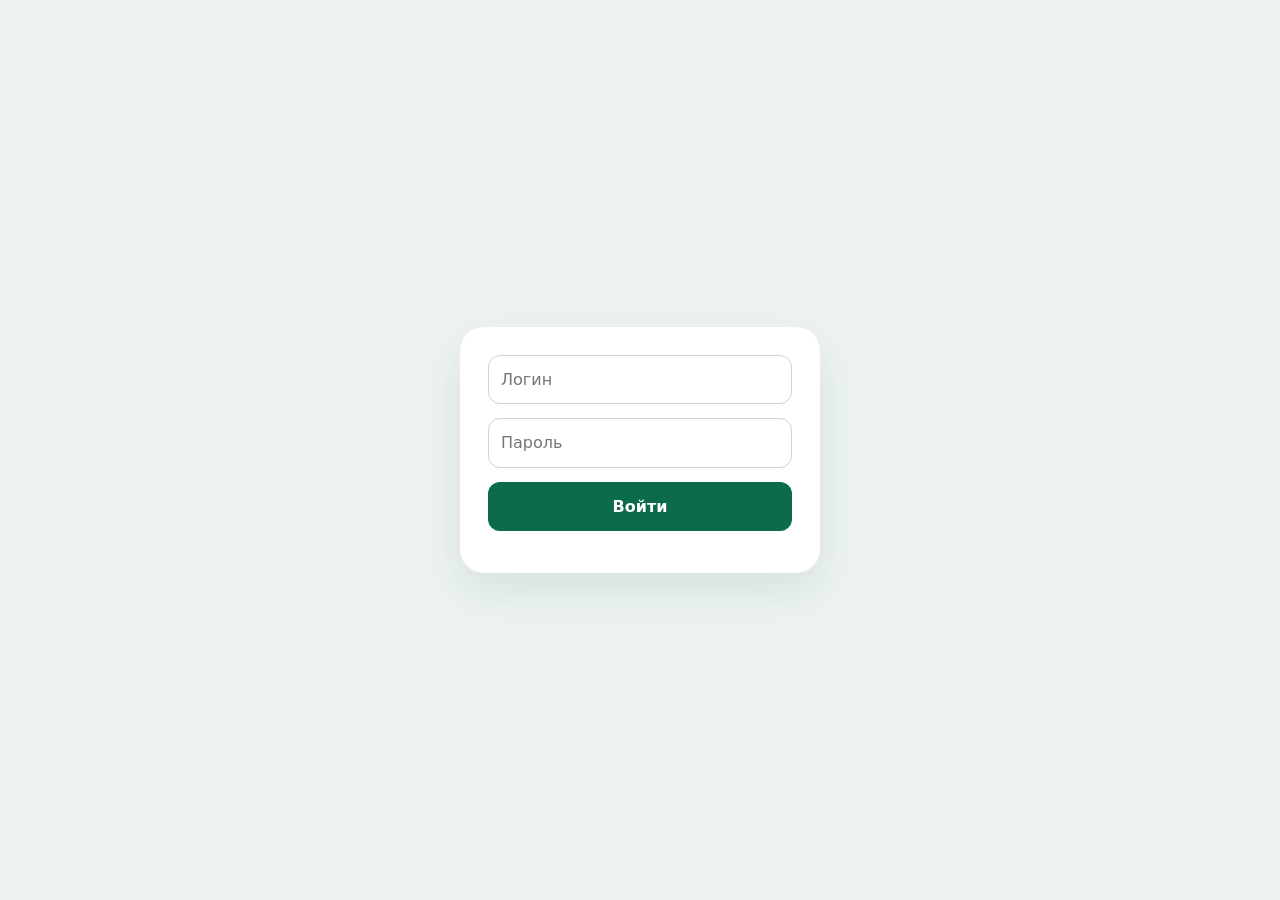
==== index.html @ 4c96247c "Build Service Ecology MVP 0.3.0" ====
<!doctype html>
<html lang="ru">
<head>
  <meta charset="utf-8">
  <meta name="viewport" content="width=device-width,initial-scale=1,viewport-fit=cover">
  <meta name="theme-color" content="#0d6b4d">
  <title>Сервис Экология</title>
  
  <style>:root{font-family:Inter,system-ui,-apple-system,BlinkMacSystemFont,"Segoe UI",sans-serif;color:#18352c;background:#edf4f0;line-height:1.45}*{box-sizing:border-box}body{margin:0;min-height:100vh}button,input,select,textarea{font:inherit}button{cursor:pointer}.login{min-height:100vh;display:grid;place-items:center;padding:24px}.login form{display:grid;gap:14px;width:min(100%,360px);padding:28px;background:#fff;border-radius:24px;box-shadow:0 18px 45px #163b2d1a}.login input,.field input,.field select,.field textarea{width:100%;border:1px solid #c6d8d0;border-radius:12px;padding:12px;background:#fff}.primary{border:0;border-radius:12px;padding:13px 18px;background:#0d6b4d;color:#fff;font-weight:700}.secondary{border:1px solid #0d6b4d;border-radius:12px;padding:10px 14px;background:#fff;color:#0d6b4d}.shell{max-width:1050px;margin:auto;padding:16px}.topbar{display:flex;align-items:center;justify-content:space-between;gap:12px;background:#0d6b4d;color:#fff;padding:14px 18px;border-radius:18px}.topbar h1{font-size:18px;margin:0}.topbar button{background:#ffffff20;color:#fff;border:0;border-radius:10px;padding:8px 12px}.tabs{display:flex;gap:8px;overflow:auto;padding:14px 0}.tabs button{white-space:nowrap;border:0;border-radius:999px;padding:9px 14px;background:#dbe9e2;color:#194b3c}.tabs button.active{background:#0d6b4d;color:#fff}.card{background:#fff;border-radius:18px;padding:18px;margin-bottom:14px;box-shadow:0 7px 25px #163b2d0d}.card h2,.card h3{margin-top:0}.grid{display:grid;grid-template-columns:repeat(2,minmax(0,1fr));gap:13px}.field{display:grid;gap:5px}.field label{font-size:13px;font-weight:700}.full{grid-column:1/-1}.actions{display:flex;gap:10px;flex-wrap:wrap;margin-top:16px}.photo-grid{display:grid;grid-template-columns:repeat(3,minmax(0,1fr));gap:10px}.photo{border:1px dashed #92ad9f;border-radius:13px;padding:10px;min-width:0}.photo label{font-size:12px;font-weight:700;display:block;margin-bottom:6px}.photo input{max-width:100%;font-size:12px}.list{display:grid;gap:10px}.item{border:1px solid #dce8e2;border-radius:14px;padding:13px}.item-head{display:flex;justify-content:space-between;gap:8px}.badge{display:inline-block;border-radius:999px;padding:3px 8px;background:#e7f1ec;font-size:12px}.badge.ok{background:#d4f1df;color:#176536}.error{color:#a22828;white-space:pre-line}.preview{white-space:pre-wrap;background:#f3f7f5;border-radius:12px;padding:14px;margin-top:10px}.toast{position:fixed;left:50%;bottom:24px;transform:translate(-50%,20px);opacity:0;background:#163b2d;color:#fff;padding:10px 16px;border-radius:999px;transition:.2s;pointer-events:none}.toast.show{opacity:1;transform:translate(-50%,0)}@media(max-width:680px){.shell{padding:10px}.grid{grid-template-columns:1fr}.photo-grid{grid-template-columns:repeat(2,minmax(0,1fr))}.card{padding:14px}}
</style>
</head>
<body>
  <main id="app" aria-live="polite"></main>
  <div id="toast" class="toast" role="status"></div>
  <script>window.ECO_CONFIG = Object.freeze({ apiUrl: "" });
</script>
  <script>(function (root) {
  "use strict";
  const PHOTO_FIELDS = Object.freeze([
    ["scaleLoaded", "Весы с грузом"], ["scaleEmpty", "Весы без груза"],
    ["vehicleLoaded", "ТС с грузом"], ["vehicleEmpty", "ТС без груза"],
    ["ttn", "ТТН"], ["vehicleFront", "ТС спереди"]
  ]);
  const MASS_FIELDS = Object.freeze([
    "upnsh08Night", "upnsh08Day", "upnsh11Night", "upnsh11Day", "upnsh13Night", "upnsh13Day",
    "customerWaste", "ownCollection", "contractorWaste", "accumulatedWaste", "nzgImport", "btmImport",
    "nveRocking", "pressed", "stored", "dieselReceived", "dieselBalance"
  ]);
  function number(value) {
    const parsed = Number(String(value == null ? "" : value).replace(",", "."));
    return Number.isFinite(parsed) ? parsed : 0;
  }
  function validate(report) {
    const errors = [];
    if (!report.date) errors.push("Укажите дату");
    if (!String(report.landfill || "").trim()) errors.push("Укажите полигон");
    MASS_FIELDS.forEach((field) => { if (number(report[field]) < 0) errors.push("Масса не может быть отрицательной"); });
    if (number(report.ownCollection) > number(report.customerWaste)) errors.push("Наш сбор не может превышать массу от заказчика");
    const photos = report.photos || {};
    PHOTO_FIELDS.forEach(([key, label]) => { if (!photos[key]) errors.push("Добавьте фото: " + label); });
    if (Object.keys(photos).filter((key) => photos[key]).length !== PHOTO_FIELDS.length) errors.push("Нужно ровно шесть фотографий");
    return [...new Set(errors)];
  }
  function format(report) {
    const totalWaste = number(report.customerWaste) + number(report.contractorWaste);
    return [
      "Суточный отчёт за " + (report.date || "—"), "Полигон: " + (report.landfill || "—"),
      "УПНШ 08: ночь " + number(report.upnsh08Night) + " т; день " + number(report.upnsh08Day) + " т",
      "УПНШ 11: ночь " + number(report.upnsh11Night) + " т; день " + number(report.upnsh11Day) + " т",
      "УПНШ 13: ночь " + number(report.upnsh13Night) + " т; день " + number(report.upnsh13Day) + " т",
      "ТБО: заказчик " + number(report.customerWaste) + " т (наш сбор " + number(report.ownCollection) + " т), подрядчики " + number(report.contractorWaste) + " т, итого " + totalWaste + " т",
      "Состояние установки: " + (report.plantState || "—"), "Ремонт: " + (report.repair || "—"), "Комментарий: " + (report.comment || "—")
    ].join("\n");
  }
  const api = { PHOTO_FIELDS, MASS_FIELDS, number, validate, format };
  root.EcoReportModel = api;
  if (typeof module !== "undefined") module.exports = api;
})(typeof window !== "undefined" ? window : globalThis);
</script>
  <script>(function (root) {
  "use strict";
  const M = root.EcoReportModel;
  const esc = (value) => String(value == null ? "" : value).replace(/[&<>"']/g, (char) => ({"&":"&amp;","<":"&lt;",">":"&gt;",'"':"&quot;","'":"&#39;"})[char]);
  function input(name, label, type, value) {
    return `<div class="field"><label for="${name}">${label}</label><input id="${name}" name="${name}" type="${type || "text"}" value="${esc(value)}" ${type === "number" ? 'min="0" step="0.001" inputmode="decimal"' : ""}></div>`;
  }
  function dailyForm(draft) {
    const d = draft || {};
    const mass = [
      ["upnsh08Night","УПНШ 08 — ночь, т"],["upnsh08Day","УПНШ 08 — день, т"],["upnsh11Night","УПНШ 11 — ночь, т"],["upnsh11Day","УПНШ 11 — день, т"],
      ["upnsh13Night","УПНШ 13 — ночь, т"],["upnsh13Day","УПНШ 13 — день, т"],["customerWaste","ТБО от заказчика, т"],["ownCollection","Наш сбор (часть заказчика), т"],
      ["contractorWaste","ТБО подрядчиков, т"],["accumulatedWaste","Накопление ТБО, т"],["nzgImport","Завоз НЗГ/НШ, т"],["btmImport","Завоз БТМ, т"],
      ["nveRocking","Раскачка НВЭ, т"],["pressed","Прессование, т"],["stored","Складирование, т"],["dieselReceived","Поступление ДТ, т"],["dieselBalance","Остаток ДТ, т"]
    ];
    return `<section class="card"><h2>Суточный отчёт мастера</h2><form id="daily-form" class="grid">
      ${input("date","Дата","date",d.date || new Date().toISOString().slice(0,10))}${input("landfill","Полигон","text",d.landfill)}${mass.map(([n,l]) => input(n,l,"number",d[n])).join("")}
      ${input("shiftPeople","Численность вахты","number",d.shiftPeople)}${input("transport","Транспорт и спецтехника","text",d.transport)}
      ${input("plantState","Состояние установки","text",d.plantState)}${input("mapState","Состояние карты","text",d.mapState)}${input("geyser1","Гейзер-1","text",d.geyser1)}${input("geyser2","Гейзер-2","text",d.geyser2)}
      <div class="field full"><label for="repair">Ремонт</label><textarea id="repair" name="repair">${esc(d.repair)}</textarea></div><div class="field full"><label for="comment">Комментарий</label><textarea id="comment" name="comment">${esc(d.comment)}</textarea></div>
      <div class="full"><h3>Шесть обязательных фото</h3><div class="photo-grid">${M.PHOTO_FIELDS.map(([key,label]) => `<div class="photo"><label for="photo-${key}">${label}</label><input id="photo-${key}" name="photo-${key}" type="file" accept="image/*" capture="environment" required></div>`).join("")}</div></div>
      <div id="daily-error" class="error full"></div><div id="daily-preview" class="preview full">${d.date ? esc(M.format(d)) : "Предпросмотр появится после заполнения"}</div>
      <div class="actions full"><button class="secondary" type="button" id="save-draft">Сохранить черновик</button><button class="primary" type="submit">Отправить отчёт</button></div></form></section>`;
  }
  function collect(form, existingPhotos) {
    const data = Object.fromEntries(new FormData(form).entries());
    const photos = Object.assign({}, existingPhotos || {});
    M.PHOTO_FIELDS.forEach(([key]) => { const file = form.elements["photo-" + key].files[0]; if (file) photos[key] = { name:file.name, size:file.size, type:file.type }; delete data["photo-" + key]; });
    data.photos = photos; return data;
  }
  root.EcoReports = { dailyForm, collect, esc };
})(window);
</script>
  <script>(function () {
  "use strict";
  const app = document.getElementById("app");
  const DB_NAME = "eco-mvp-v030";
  const USERS = { master:{password:"MasterDemo123!",role:"master",name:"Мастер"}, itr:{password:"ItrDemo123!",role:"itr",name:"ИТР"} };
  const memory = {};
  function storage(kind) { try { const value=window[kind]; value.getItem("eco-access-test"); return value; } catch (_) { return null; } }
  const localStore=storage("localStorage"), sessionStore=storage("sessionStorage");
  const getValue=(store,name)=>store?store.getItem(name):(name in memory?memory[name]:null);
  const setValue=(store,name,value)=>{if(store)store.setItem(name,value);else memory[name]=String(value);};
  const removeValue=(store,name)=>{if(store)store.removeItem(name);else delete memory[name];};
  let session = JSON.parse(getValue(sessionStore,"eco-session") || "null");
  let active = "";
  const uid = () => (crypto.randomUUID ? crypto.randomUUID() : Date.now()+"-"+Math.random()).toString();
  const key = (name) => DB_NAME + ":" + name;
  const read = (name) => { try { return JSON.parse(getValue(localStore,key(name)) || "[]"); } catch (_) { return []; } };
  const write = (name,value) => setValue(localStore,key(name),JSON.stringify(value));
  const draftKey = () => key("daily-draft:" + session.login);
  function toast(message){const node=document.getElementById("toast");node.textContent=message;node.classList.add("show");setTimeout(()=>node.classList.remove("show"),1800);}
  function photoPayload(file) {
    if (!window.ECO_CONFIG.apiUrl) return Promise.resolve({name:file.name,size:file.size,type:file.type});
    return new Promise((resolve,reject)=>{const reader=new FileReader();reader.onerror=()=>reject(new Error("Не удалось прочитать фото"));reader.onload=()=>{const image=new Image();image.onerror=()=>reject(new Error("Не удалось обработать фото"));image.onload=()=>{const limit=1600,scale=Math.min(1,limit/Math.max(image.width,image.height)),canvas=document.createElement("canvas");canvas.width=Math.round(image.width*scale);canvas.height=Math.round(image.height*scale);canvas.getContext("2d").drawImage(image,0,0,canvas.width,canvas.height);const data=canvas.toDataURL("image/jpeg",.78);resolve({name:file.name,size:data.length,type:"image/jpeg",data});};image.src=reader.result;};reader.readAsDataURL(file);});
  }

  async function api(action,payload={}) {
    if (!window.ECO_CONFIG.apiUrl) return demoApi(action,payload);
    const response=await fetch(window.ECO_CONFIG.apiUrl,{method:"POST",body:JSON.stringify({action,sessionToken:session&&session.token,payload})});
    const result=await response.json(); if(!result.ok) throw new Error(result.error||"Ошибка сервера"); return result.data;
  }
  function demoApi(action,payload) {
    if(action==="login"){const user=USERS[payload.login];if(!user||user.password!==payload.password)throw new Error("Неверный логин или пароль");return{token:uid(),login:payload.login,role:user.role,name:user.name};}
    if(!session)throw new Error("Требуется вход");
    if(action==="listEntries")return read("entries").filter((x)=>session.role==="itr"||x.author===session.login);
    if(action==="saveEntry"){const all=read("entries"),found=all.find((x)=>x.requestId===payload.requestId);if(found)return found;payload.id=uid();payload.author=session.login;payload.createdAt=new Date().toISOString();payload.confirmed=false;all.unshift(payload);write("entries",all);return payload;}
    if(action==="confirmEntry"){if(session.role!=="itr")throw new Error("Недостаточно прав");const all=read("entries"),item=all.find((x)=>x.id===payload.id);if(!item)throw new Error("Запись не найдена");item.confirmed=true;item.confirmedAt=new Date().toISOString();write("entries",all);return item;}
    if(action==="saveDaily"){if(session.role!=="master")throw new Error("Недостаточно прав");const errors=EcoReportModel.validate(payload);if(errors.length)throw new Error(errors.join("\n"));const all=read("daily"),found=all.find((x)=>x.requestId===payload.requestId);if(found)return found;payload.id=uid();payload.author=session.login;payload.createdAt=new Date().toISOString();all.unshift(payload);write("daily",all);return payload;}
    if(action==="listDaily")return read("daily").filter((x)=>session.role==="itr"||x.author===session.login);
    throw new Error("Неизвестное действие");
  }
  function loginView(){app.innerHTML='<section class="login"><form id="login-form"><input name="login" aria-label="Логин" autocomplete="username" placeholder="Логин" required><input name="password" aria-label="Пароль" type="password" autocomplete="current-password" placeholder="Пароль" required><button class="primary" id="login-button" type="button">Войти</button><div id="login-error" class="error"></div></form></section>';const form=document.getElementById("login-form"),login=async()=>{const loginValue=form.elements.login.value.trim().toLowerCase(),password=form.elements.password.value.trim();if(!loginValue||!password){document.getElementById("login-error").textContent="Введите логин и пароль";return;}try{session=await api("login",{login:loginValue,password});setValue(sessionStore,"eco-session",JSON.stringify(session));renderShell();}catch(error){document.getElementById("login-error").textContent=error.message;}};document.getElementById("login-button").onclick=login;form.addEventListener("keydown",(event)=>{if(event.key==="Enter"){event.preventDefault();login();}});}
  const tabs=()=>session.role==="master"?[["nso","Приёмка НСО"],["tbo","Приёмка ТБО"],["journal","Мой журнал"],["daily","Суточный отчёт"]]:[["journal","Общий журнал"],["summary","Отчёт 14 дней"],["daily-list","Отчёты мастеров"]];
  function renderShell(){active=active||tabs()[0][0];app.innerHTML=`<div class="shell"><header class="topbar"><h1>Сервис Экология · ${session.name}</h1><button id="logout">Выйти</button></header><nav class="tabs">${tabs().map(([id,label])=>`<button data-tab="${id}" class="${active===id?"active":""}">${label}</button>`).join("")}</nav><div id="content"></div></div>`;document.getElementById("logout").onclick=()=>{session=null;active="";removeValue(sessionStore,"eco-session");loginView();};document.querySelectorAll("[data-tab]").forEach((button)=>button.onclick=()=>{active=button.dataset.tab;renderShell();});renderContent();}
  function receptionForm(type){const nso=type==="NSO";return `<section class="card"><h2>Приёмка ${type}</h2><form id="entry-form" class="grid"><input type="hidden" name="type" value="${type}"><input type="hidden" name="requestId" value="${uid()}"><div class="field"><label>${nso?"Номер машины":"Номер мусоровоза"}</label><input name="vehicle" required></div><div class="field"><label>Масса, т</label><input name="mass" type="number" min="0.001" step="0.001" inputmode="decimal" required></div>${nso?'<div class="field full"><label>ТТН</label><input name="ttn" required></div>':""}<div class="full"><h3>${nso?"Три обязательных фото":"Обязательное фото"}</h3><div class="photo-grid">${Array.from({length:nso?3:1},(_,i)=>`<div class="photo"><label>Фото ${i+1}</label><input name="photo${i+1}" type="file" accept="image/*" capture="environment" required></div>`).join("")}</div></div><div class="actions full"><button class="primary" type="submit">Сохранить</button></div><div id="entry-error" class="error full"></div></form></section>`;}
  function bindReception(){document.getElementById("entry-form").onsubmit=async(event)=>{event.preventDefault();const form=event.currentTarget,data=Object.fromEntries(new FormData(form));data.mass=EcoReportModel.number(data.mass);data.photos=[];try{for(const input of form.querySelectorAll('input[type="file"]')){const file=input.files[0];if(file)data.photos.push(await photoPayload(file));delete data[input.name];}await api("saveEntry",data);toast("Запись сохранена");form.reset();form.requestId.value=uid();}catch(error){document.getElementById("entry-error").textContent=error.message;}};}
  async function journalView(){const rows=await api("listEntries");document.getElementById("content").innerHTML=`<section class="card"><h2>${session.role==="itr"?"Общий журнал":"Мой журнал"}</h2><div class="list">${rows.length?rows.map((x)=>`<article class="item"><div class="item-head"><strong>${x.type} · ${EcoReports.esc(x.vehicle)}</strong><span class="badge ${x.confirmed?"ok":""}">${x.confirmed?"Подтверждено":"Ожидает"}</span></div><div>${x.mass} т · ${new Date(x.createdAt).toLocaleString("ru-RU")}</div>${session.role==="itr"&&!x.confirmed?`<div class="actions"><button class="secondary" data-confirm="${x.id}">Подтвердить</button></div>`:""}</article>`).join(""):"Записей пока нет"}</div></section>`;document.querySelectorAll("[data-confirm]").forEach((button)=>button.onclick=async()=>{await api("confirmEntry",{id:button.dataset.confirm});toast("Запись подтверждена");journalView();});}
  async function summaryView(){const since=Date.now()-14*86400000,rows=(await api("listEntries")).filter((x)=>new Date(x.createdAt).getTime()>=since),totals=rows.reduce((a,x)=>(a[x.type]=(a[x.type]||0)+Number(x.mass),a),{});document.getElementById("content").innerHTML=`<section class="card"><h2>Сводка за 14 дней</h2><p>НСО: <strong>${(totals.NSO||0).toFixed(3)} т</strong></p><p>ТБО: <strong>${(totals.TBO||0).toFixed(3)} т</strong></p><div class="actions"><button id="csv" class="secondary">Скачать CSV</button></div></section>`;document.getElementById("csv").onclick=()=>{const csv="Тип;ТС;Масса, т;Дата;Статус\n"+rows.map((x)=>[x.type,x.vehicle,x.mass,x.createdAt,x.confirmed?"Подтверждено":"Ожидает"].join(";")).join("\n");const a=document.createElement("a");a.href=URL.createObjectURL(new Blob(["\ufeff"+csv],{type:"text/csv"}));a.download="ecology-14-days.csv";a.click();URL.revokeObjectURL(a.href);};}
  function bindDaily(){const form=document.getElementById("daily-form"),preview=document.getElementById("daily-preview"),saved=JSON.parse(getValue(localStore,draftKey())||"{}"),saveDraft=()=>{const report=update();setValue(localStore,draftKey(),JSON.stringify(report));};let timer;const update=()=>{const report=EcoReports.collect(form,saved.photos);preview.textContent=EcoReportModel.format(report);return report;};form.addEventListener("input",()=>{update();clearTimeout(timer);timer=setTimeout(saveDraft,500);});document.getElementById("save-draft").onclick=()=>{saveDraft();toast("Черновик сохранён");};form.onsubmit=async(event)=>{event.preventDefault();const report=update();report.requestId=uid();try{for(const [field] of EcoReportModel.PHOTO_FIELDS){const file=form.elements["photo-"+field].files[0];if(file)report.photos[field]=await photoPayload(file);}const errors=EcoReportModel.validate(report);if(errors.length){document.getElementById("daily-error").textContent=errors.join("\n");return;}await api("saveDaily",report);removeValue(localStore,draftKey());toast("Отчёт отправлен");active="journal";renderShell();}catch(error){document.getElementById("daily-error").textContent=error.message;}};}
  async function dailyListView(){const reports=await api("listDaily");document.getElementById("content").innerHTML=`<section class="card"><h2>Суточные отчёты мастеров</h2><div class="list">${reports.length?reports.map((x)=>`<details class="item"><summary><strong>${x.date} · ${EcoReports.esc(x.landfill)}</strong> · ${EcoReports.esc(x.author)}</summary><div class="preview">${EcoReports.esc(EcoReportModel.format(x))}</div><div>${EcoReportModel.PHOTO_FIELDS.map(([k,l])=>`<span class="badge">${l}: ${EcoReports.esc(x.photos[k].name)}</span>`).join(" ")}</div></details>`).join(""):"Отчётов пока нет"}</div></section>`;}
  async function renderContent(){const content=document.getElementById("content");try{if(active==="nso"||active==="tbo"){content.innerHTML=receptionForm(active.toUpperCase());bindReception();}else if(active==="journal")await journalView();else if(active==="summary")await summaryView();else if(active==="daily"){const draft=JSON.parse(getValue(localStore,draftKey())||"{}");content.innerHTML=EcoReports.dailyForm(draft);bindDaily();}else if(active==="daily-list")await dailyListView();}catch(error){content.innerHTML=`<section class="card error">${EcoReports.esc(error.message)}</section>`;}}
  if("serviceWorker" in navigator&&location.protocol.startsWith("http"))navigator.serviceWorker.register("service-worker.js").catch(()=>{});
  session?renderShell():loginView();
})();
</script>
</body>
</html>
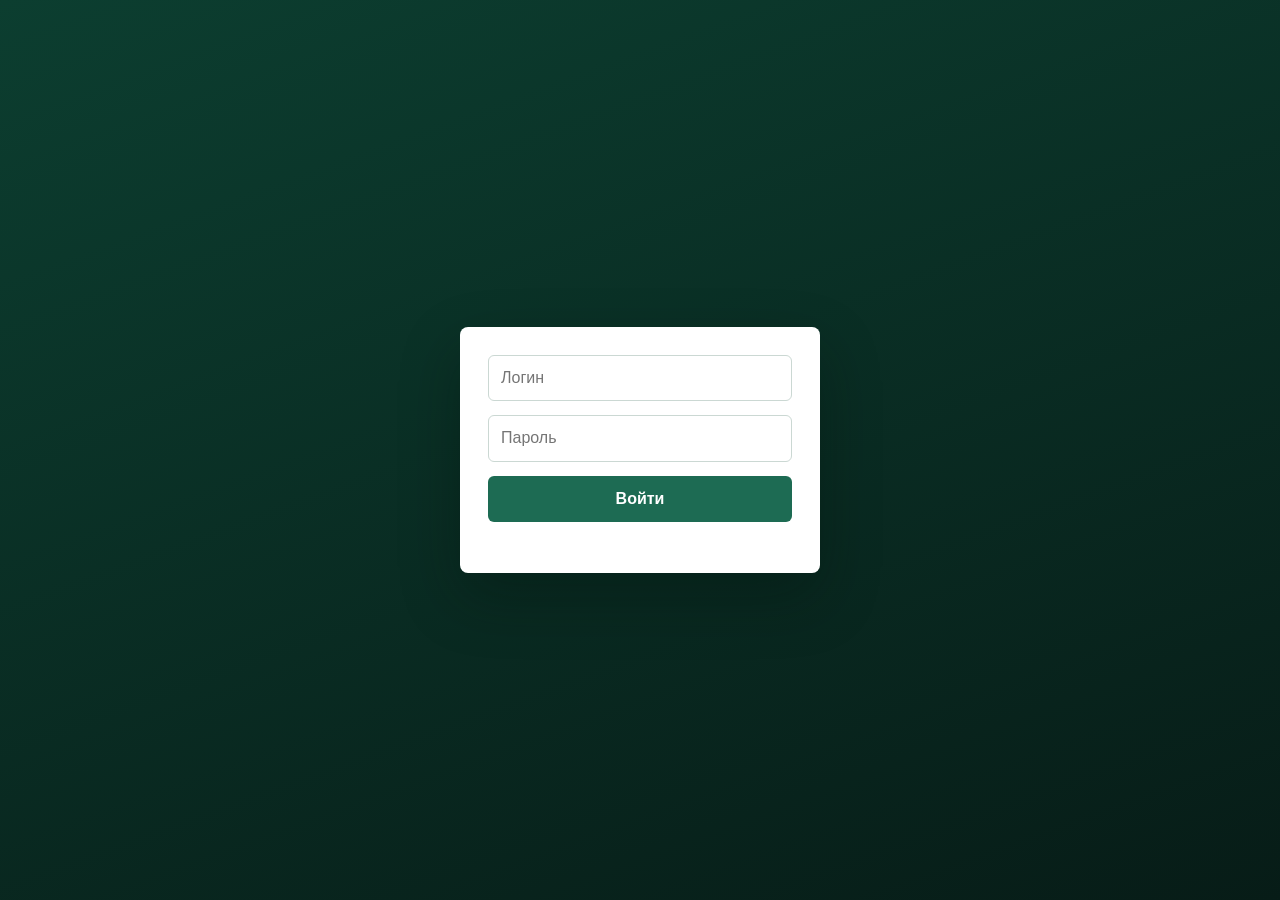
==== commit bb5fbd1a: "Refresh interface from design reference" ====
--- a/index.html
+++ b/index.html
@@ -6,7 +6,120 @@
   <meta name="theme-color" content="#0d6b4d">
   <title>Сервис Экология</title>
   
-  <style>:root{font-family:Inter,system-ui,-apple-system,BlinkMacSystemFont,"Segoe UI",sans-serif;color:#18352c;background:#edf4f0;line-height:1.45}*{box-sizing:border-box}body{margin:0;min-height:100vh}button,input,select,textarea{font:inherit}button{cursor:pointer}.login{min-height:100vh;display:grid;place-items:center;padding:24px}.login form{display:grid;gap:14px;width:min(100%,360px);padding:28px;background:#fff;border-radius:24px;box-shadow:0 18px 45px #163b2d1a}.login input,.field input,.field select,.field textarea{width:100%;border:1px solid #c6d8d0;border-radius:12px;padding:12px;background:#fff}.primary{border:0;border-radius:12px;padding:13px 18px;background:#0d6b4d;color:#fff;font-weight:700}.secondary{border:1px solid #0d6b4d;border-radius:12px;padding:10px 14px;background:#fff;color:#0d6b4d}.shell{max-width:1050px;margin:auto;padding:16px}.topbar{display:flex;align-items:center;justify-content:space-between;gap:12px;background:#0d6b4d;color:#fff;padding:14px 18px;border-radius:18px}.topbar h1{font-size:18px;margin:0}.topbar button{background:#ffffff20;color:#fff;border:0;border-radius:10px;padding:8px 12px}.tabs{display:flex;gap:8px;overflow:auto;padding:14px 0}.tabs button{white-space:nowrap;border:0;border-radius:999px;padding:9px 14px;background:#dbe9e2;color:#194b3c}.tabs button.active{background:#0d6b4d;color:#fff}.card{background:#fff;border-radius:18px;padding:18px;margin-bottom:14px;box-shadow:0 7px 25px #163b2d0d}.card h2,.card h3{margin-top:0}.grid{display:grid;grid-template-columns:repeat(2,minmax(0,1fr));gap:13px}.field{display:grid;gap:5px}.field label{font-size:13px;font-weight:700}.full{grid-column:1/-1}.actions{display:flex;gap:10px;flex-wrap:wrap;margin-top:16px}.photo-grid{display:grid;grid-template-columns:repeat(3,minmax(0,1fr));gap:10px}.photo{border:1px dashed #92ad9f;border-radius:13px;padding:10px;min-width:0}.photo label{font-size:12px;font-weight:700;display:block;margin-bottom:6px}.photo input{max-width:100%;font-size:12px}.list{display:grid;gap:10px}.item{border:1px solid #dce8e2;border-radius:14px;padding:13px}.item-head{display:flex;justify-content:space-between;gap:8px}.badge{display:inline-block;border-radius:999px;padding:3px 8px;background:#e7f1ec;font-size:12px}.badge.ok{background:#d4f1df;color:#176536}.error{color:#a22828;white-space:pre-line}.preview{white-space:pre-wrap;background:#f3f7f5;border-radius:12px;padding:14px;margin-top:10px}.toast{position:fixed;left:50%;bottom:24px;transform:translate(-50%,20px);opacity:0;background:#163b2d;color:#fff;padding:10px 16px;border-radius:999px;transition:.2s;pointer-events:none}.toast.show{opacity:1;transform:translate(-50%,0)}@media(max-width:680px){.shell{padding:10px}.grid{grid-template-columns:1fr}.photo-grid{grid-template-columns:repeat(2,minmax(0,1fr))}.card{padding:14px}}
+  <style>:root {
+  font-family: Inter, -apple-system, BlinkMacSystemFont, "Segoe UI", sans-serif;
+  color: #182c26;
+  background: #edf2f0;
+  line-height: 1.4;
+  --green-950: #0b3b2e;
+  --green-900: #104936;
+  --green-700: #1d6b53;
+  --green-500: #79d644;
+  --line: #d9e3df;
+  --muted: #6f807a;
+}
+* { box-sizing: border-box; }
+body { margin: 0; min-height: 100vh; background: #edf2f0; }
+button, input, select, textarea { font: inherit; }
+button { cursor: pointer; }
+
+.login { min-height: 100vh; display: grid; place-items: center; padding: 24px; background: linear-gradient(160deg,#0c3e30,#071c17); }
+.login form { display: grid; gap: 14px; width: min(100%,360px); padding: 28px; background: #fff; border-radius: 8px; box-shadow: 0 24px 60px #00120d55; }
+.login input, .field input, .field select, .field textarea, .filters input, .filters select {
+  width: 100%; border: 1px solid #cbd8d3; border-radius: 6px; padding: 11px 12px; background: #fff; color: #18352c; outline: none;
+}
+.login input:focus, .field input:focus, .field textarea:focus, .filters input:focus, .filters select:focus { border-color: #2d7a61; box-shadow: 0 0 0 3px #2d7a6118; }
+.primary { border: 0; border-radius: 6px; padding: 12px 18px; background: var(--green-700); color: #fff; font-weight: 700; }
+.primary:hover { background: #155b45; }
+.secondary { border: 1px solid #cfdad6; border-radius: 6px; padding: 8px 12px; background: #fff; color: #24483d; font-weight: 650; }
+
+.shell { width: min(100%, 920px); min-height: 100vh; margin: auto; background: #edf2f0; box-shadow: 0 0 0 1px #dfe7e3; }
+.topbar { min-height: 76px; display: flex; align-items: center; justify-content: space-between; gap: 16px; background: var(--green-950); color: #fff; padding: 14px 20px; }
+.brand { display: flex; align-items: center; gap: 12px; }
+.brand > span:last-child { display: grid; gap: 1px; }
+.brand strong { font-size: 16px; letter-spacing: -.01em; }
+.brand small { font-size: 10px; letter-spacing: .14em; text-transform: uppercase; opacity: .78; }
+.brand-mark { display: grid; place-items: center; width: 38px; height: 38px; border-radius: 10px; background: #a8eb5b; color: #144b34; font-size: 28px; font-weight: 800; line-height: 1; }
+.topbar > button { border: 1px solid #ffffff30; border-radius: 6px; padding: 7px 10px; background: #ffffff10; color: #fff; }
+.tabs { display: flex; overflow-x: auto; background: var(--green-950); border-top: 1px solid #ffffff12; scrollbar-width: none; }
+.tabs button { flex: 1 0 auto; min-width: 130px; border: 0; border-bottom: 3px solid transparent; padding: 12px 15px 10px; background: transparent; color: #c8dad3; font-size: 12px; }
+.tabs button.active { color: #fff; background: #ffffff09; border-bottom-color: #8ddb59; }
+.statusbar { display: flex; justify-content: space-between; align-items: center; padding: 9px 20px; background: #fff; border-bottom: 1px solid var(--line); color: #50635c; font-size: 11px; }
+.online { color: #446259; }
+.online i { display: inline-block; width: 7px; height: 7px; margin-right: 4px; border-radius: 50%; background: #36b56e; box-shadow: 0 0 0 3px #36b56e20; }
+
+.workspace { padding: 20px; }
+.page-heading { margin-bottom: 16px; }
+.page-heading.split { display: flex; justify-content: space-between; align-items: start; gap: 18px; }
+.eyebrow { display: block; margin-bottom: 5px; color: #27755c; font-size: 10px; font-weight: 800; letter-spacing: .13em; text-transform: uppercase; }
+.page-heading h1 { margin: 0; font-size: 25px; line-height: 1.15; letter-spacing: -.03em; color: #172b25; }
+.page-heading p { margin: 7px 0 0; color: var(--muted); font-size: 12px; }
+.stats { display: grid; grid-template-columns: repeat(3, minmax(0,1fr)); gap: 10px; margin: 0 0 14px; }
+.stat { min-width: 0; padding: 12px 14px; background: #fff; border: 1px solid #e0e8e4; border-radius: 7px; }
+.stat small { display: block; overflow: hidden; margin-bottom: 4px; color: #7c8c86; font-size: 9px; white-space: nowrap; text-overflow: ellipsis; }
+.stat strong { font-size: 17px; color: #1a3029; }
+.card { background: #fff; border: 1px solid #dfe7e3; border-radius: 7px; margin-bottom: 14px; box-shadow: 0 1px 3px #193c3008; }
+.card.padded { padding: 16px; }
+.form-card { padding: 0 16px 16px; }
+.card h2, .card h3 { margin-top: 0; }
+fieldset { margin: 0; padding: 16px 0 18px; border: 0; border-bottom: 1px solid #e3eae7; }
+fieldset:last-of-type { border-bottom: 0; }
+legend { width: 100%; padding: 0 0 13px; color: #253c34; font-size: 12px; font-weight: 800; }
+legend span { display: inline-grid; place-items: center; width: 19px; height: 19px; margin-right: 6px; border: 1px solid #b9c9c3; border-radius: 50%; color: #557067; font-size: 10px; }
+legend em { margin-left: 5px; color: #73857e; font-size: 10px; font-style: normal; font-weight: 600; }
+.grid { display: grid; grid-template-columns: repeat(2,minmax(0,1fr)); gap: 11px; }
+.field { display: grid; gap: 5px; }
+.field label { color: #374c45; font-size: 10px; font-weight: 750; }
+.field input, .field textarea { padding: 10px; font-size: 12px; }
+.full { grid-column: 1/-1; }
+.photo-grid { display: grid; grid-template-columns: repeat(3,minmax(0,1fr)); gap: 8px; }
+.photo { min-height: 100px; display: flex; flex-direction: column; align-items: center; justify-content: center; gap: 3px; padding: 10px 5px; border: 1px solid #cfdad6; border-radius: 7px; background: #f7faf8; text-align: center; transition: .15s; }
+.photo:hover, .photo.selected { border-color: #d2a92b; background: #fffdf5; }
+.photo input { position: absolute; width: 1px; height: 1px; opacity: 0; pointer-events: none; }
+.photo b { color: #1d5b47; font-size: 21px; line-height: 1; }
+.photo strong { font-size: 9px; color: #29433a; }
+.photo small { color: #87968f; font-size: 8px; }
+.form-note { margin: 12px 0; color: #71827b; font-size: 10px; }
+.submit-wide { width: 100%; }
+.actions { display: flex; gap: 9px; flex-wrap: wrap; margin-top: 13px; }
+.filters { display: grid; grid-template-columns: 1fr 1fr 1.5fr; gap: 8px; margin-bottom: 12px; }
+.filters input, .filters select { padding: 9px; font-size: 11px; }
+.list { display: grid; gap: 8px; padding: 12px; }
+.item { border: 1px solid #dce5e1; border-radius: 6px; padding: 12px; font-size: 11px; }
+.item-head { display: flex; justify-content: space-between; align-items: start; gap: 8px; margin-bottom: 6px; }
+.badge { display: inline-block; border-radius: 999px; padding: 3px 8px; background: #eef3f1; color: #667a72; font-size: 9px; }
+.badge.ok { background: #dcf4e5; color: #176536; }
+.empty { min-height: 150px; display: grid; place-content: center; gap: 5px; color: #364b44; text-align: center; }
+.empty small { color: #8a9993; font-size: 10px; }
+.error { margin-top: 9px; color: #a22828; white-space: pre-line; font-size: 11px; }
+.preview { margin-top: 10px; padding: 14px; border-radius: 6px; background: #f3f7f5; white-space: pre-wrap; font-size: 11px; }
+.toast { position: fixed; left: 50%; bottom: 24px; z-index: 20; transform: translate(-50%,20px); opacity: 0; padding: 10px 16px; border-radius: 999px; background: #163b2d; color: #fff; font-size: 12px; transition: .2s; pointer-events: none; }
+.toast.show { opacity: 1; transform: translate(-50%,0); }
+
+@media (max-width: 680px) {
+  .shell { width: 100%; }
+  .topbar { min-height: 62px; padding: 11px 14px; }
+  .brand-mark { width: 34px; height: 34px; font-size: 25px; }
+  .brand strong { font-size: 13px; }
+  .tabs button { min-width: 112px; padding-inline: 10px; font-size: 10px; }
+  .statusbar, .workspace { padding-left: 12px; padding-right: 12px; }
+  .workspace { padding-top: 15px; }
+  .page-heading h1 { font-size: 22px; }
+  .grid { grid-template-columns: 1fr 1fr; }
+  .filters { grid-template-columns: 1fr; }
+  .photo { min-height: 88px; }
+}
+
+@media (max-width: 390px) {
+  .grid { grid-template-columns: 1fr; }
+  .full { grid-column: auto; }
+  .stats { gap: 6px; }
+  .stat { padding: 9px; }
+  .stat small { font-size: 8px; }
+  .stat strong { font-size: 14px; }
+  .photo-grid { gap: 5px; }
+  .photo { padding: 7px 3px; }
+}
 </style>
 </head>
 <body>
@@ -72,14 +185,12 @@
       ["contractorWaste","ТБО подрядчиков, т"],["accumulatedWaste","Накопление ТБО, т"],["nzgImport","Завоз НЗГ/НШ, т"],["btmImport","Завоз БТМ, т"],
       ["nveRocking","Раскачка НВЭ, т"],["pressed","Прессование, т"],["stored","Складирование, т"],["dieselReceived","Поступление ДТ, т"],["dieselBalance","Остаток ДТ, т"]
     ];
-    return `<section class="card"><h2>Суточный отчёт мастера</h2><form id="daily-form" class="grid">
-      ${input("date","Дата","date",d.date || new Date().toISOString().slice(0,10))}${input("landfill","Полигон","text",d.landfill)}${mass.map(([n,l]) => input(n,l,"number",d[n])).join("")}
-      ${input("shiftPeople","Численность вахты","number",d.shiftPeople)}${input("transport","Транспорт и спецтехника","text",d.transport)}
-      ${input("plantState","Состояние установки","text",d.plantState)}${input("mapState","Состояние карты","text",d.mapState)}${input("geyser1","Гейзер-1","text",d.geyser1)}${input("geyser2","Гейзер-2","text",d.geyser2)}
-      <div class="field full"><label for="repair">Ремонт</label><textarea id="repair" name="repair">${esc(d.repair)}</textarea></div><div class="field full"><label for="comment">Комментарий</label><textarea id="comment" name="comment">${esc(d.comment)}</textarea></div>
-      <div class="full"><h3>Шесть обязательных фото</h3><div class="photo-grid">${M.PHOTO_FIELDS.map(([key,label]) => `<div class="photo"><label for="photo-${key}">${label}</label><input id="photo-${key}" name="photo-${key}" type="file" accept="image/*" capture="environment" required></div>`).join("")}</div></div>
-      <div id="daily-error" class="error full"></div><div id="daily-preview" class="preview full">${d.date ? esc(M.format(d)) : "Предпросмотр появится после заполнения"}</div>
-      <div class="actions full"><button class="secondary" type="button" id="save-draft">Сохранить черновик</button><button class="primary" type="submit">Отправить отчёт</button></div></form></section>`;
+    return `<main class="workspace"><div class="page-heading"><span class="eyebrow">Суточная сводка</span><h1>Отчёт мастера</h1><p>Заполните показатели смены и приложите шесть фотографий.</p></div><section class="card form-card"><form id="daily-form">
+      <fieldset><legend><span>1</span> Основные данные</legend><div class="grid">${input("date","Дата","date",d.date || new Date().toISOString().slice(0,10))}${input("landfill","Полигон","text",d.landfill)}${mass.map(([n,l]) => input(n,l,"number",d[n])).join("")}</div></fieldset>
+      <fieldset><legend><span>2</span> Состояние и ресурсы</legend><div class="grid">${input("shiftPeople","Численность вахты","number",d.shiftPeople)}${input("transport","Транспорт и спецтехника","text",d.transport)}${input("plantState","Состояние установки","text",d.plantState)}${input("mapState","Состояние карты","text",d.mapState)}${input("geyser1","Гейзер-1","text",d.geyser1)}${input("geyser2","Гейзер-2","text",d.geyser2)}<div class="field full"><label for="repair">Ремонт</label><textarea id="repair" name="repair">${esc(d.repair)}</textarea></div><div class="field full"><label for="comment">Комментарий</label><textarea id="comment" name="comment">${esc(d.comment)}</textarea></div></div></fieldset>
+      <fieldset><legend><span>3</span> Фотофиксация <em>6 обязательных фото</em></legend><div class="photo-grid">${M.PHOTO_FIELDS.map(([key,label]) => `<label class="photo" for="photo-${key}"><input id="photo-${key}" name="photo-${key}" type="file" accept="image/*" capture="environment" required><b>＋</b><strong>${label}</strong><small>Снять или выбрать</small></label>`).join("")}</div></fieldset>
+      <div id="daily-preview" class="preview">${d.date ? esc(M.format(d)) : "Предпросмотр появится после заполнения"}</div><div class="actions"><button class="secondary" type="button" id="save-draft">Сохранить черновик</button><button class="primary" type="submit">Отправить отчёт</button></div><div id="daily-error" class="error"></div>
+    </form></section></main>`;
   }
   function collect(form, existingPhotos) {
     const data = Object.fromEntries(new FormData(form).entries());
@@ -130,15 +241,17 @@
     throw new Error("Неизвестное действие");
   }
   function loginView(){app.innerHTML='<section class="login"><form id="login-form"><input name="login" aria-label="Логин" autocomplete="username" placeholder="Логин" required><input name="password" aria-label="Пароль" type="password" autocomplete="current-password" placeholder="Пароль" required><button class="primary" id="login-button" type="button">Войти</button><div id="login-error" class="error"></div></form></section>';const form=document.getElementById("login-form"),login=async()=>{const loginValue=form.elements.login.value.trim().toLowerCase(),password=form.elements.password.value.trim();if(!loginValue||!password){document.getElementById("login-error").textContent="Введите логин и пароль";return;}try{session=await api("login",{login:loginValue,password});setValue(sessionStore,"eco-session",JSON.stringify(session));renderShell();}catch(error){document.getElementById("login-error").textContent=error.message;}};document.getElementById("login-button").onclick=login;form.addEventListener("keydown",(event)=>{if(event.key==="Enter"){event.preventDefault();login();}});}
-  const tabs=()=>session.role==="master"?[["nso","Приёмка НСО"],["tbo","Приёмка ТБО"],["journal","Мой журнал"],["daily","Суточный отчёт"]]:[["journal","Общий журнал"],["summary","Отчёт 14 дней"],["daily-list","Отчёты мастеров"]];
-  function renderShell(){active=active||tabs()[0][0];app.innerHTML=`<div class="shell"><header class="topbar"><h1>Сервис Экология · ${session.name}</h1><button id="logout">Выйти</button></header><nav class="tabs">${tabs().map(([id,label])=>`<button data-tab="${id}" class="${active===id?"active":""}">${label}</button>`).join("")}</nav><div id="content"></div></div>`;document.getElementById("logout").onclick=()=>{session=null;active="";removeValue(sessionStore,"eco-session");loginView();};document.querySelectorAll("[data-tab]").forEach((button)=>button.onclick=()=>{active=button.dataset.tab;renderShell();});renderContent();}
-  function receptionForm(type){const nso=type==="NSO";return `<section class="card"><h2>Приёмка ${type}</h2><form id="entry-form" class="grid"><input type="hidden" name="type" value="${type}"><input type="hidden" name="requestId" value="${uid()}"><div class="field"><label>${nso?"Номер машины":"Номер мусоровоза"}</label><input name="vehicle" required></div><div class="field"><label>Масса, т</label><input name="mass" type="number" min="0.001" step="0.001" inputmode="decimal" required></div>${nso?'<div class="field full"><label>ТТН</label><input name="ttn" required></div>':""}<div class="full"><h3>${nso?"Три обязательных фото":"Обязательное фото"}</h3><div class="photo-grid">${Array.from({length:nso?3:1},(_,i)=>`<div class="photo"><label>Фото ${i+1}</label><input name="photo${i+1}" type="file" accept="image/*" capture="environment" required></div>`).join("")}</div></div><div class="actions full"><button class="primary" type="submit">Сохранить</button></div><div id="entry-error" class="error full"></div></form></section>`;}
-  function bindReception(){document.getElementById("entry-form").onsubmit=async(event)=>{event.preventDefault();const form=event.currentTarget,data=Object.fromEntries(new FormData(form));data.mass=EcoReportModel.number(data.mass);data.photos=[];try{for(const input of form.querySelectorAll('input[type="file"]')){const file=input.files[0];if(file)data.photos.push(await photoPayload(file));delete data[input.name];}await api("saveEntry",data);toast("Запись сохранена");form.reset();form.requestId.value=uid();}catch(error){document.getElementById("entry-error").textContent=error.message;}};}
-  async function journalView(){const rows=await api("listEntries");document.getElementById("content").innerHTML=`<section class="card"><h2>${session.role==="itr"?"Общий журнал":"Мой журнал"}</h2><div class="list">${rows.length?rows.map((x)=>`<article class="item"><div class="item-head"><strong>${x.type} · ${EcoReports.esc(x.vehicle)}</strong><span class="badge ${x.confirmed?"ok":""}">${x.confirmed?"Подтверждено":"Ожидает"}</span></div><div>${x.mass} т · ${new Date(x.createdAt).toLocaleString("ru-RU")}</div>${session.role==="itr"&&!x.confirmed?`<div class="actions"><button class="secondary" data-confirm="${x.id}">Подтвердить</button></div>`:""}</article>`).join(""):"Записей пока нет"}</div></section>`;document.querySelectorAll("[data-confirm]").forEach((button)=>button.onclick=async()=>{await api("confirmEntry",{id:button.dataset.confirm});toast("Запись подтверждена");journalView();});}
-  async function summaryView(){const since=Date.now()-14*86400000,rows=(await api("listEntries")).filter((x)=>new Date(x.createdAt).getTime()>=since),totals=rows.reduce((a,x)=>(a[x.type]=(a[x.type]||0)+Number(x.mass),a),{});document.getElementById("content").innerHTML=`<section class="card"><h2>Сводка за 14 дней</h2><p>НСО: <strong>${(totals.NSO||0).toFixed(3)} т</strong></p><p>ТБО: <strong>${(totals.TBO||0).toFixed(3)} т</strong></p><div class="actions"><button id="csv" class="secondary">Скачать CSV</button></div></section>`;document.getElementById("csv").onclick=()=>{const csv="Тип;ТС;Масса, т;Дата;Статус\n"+rows.map((x)=>[x.type,x.vehicle,x.mass,x.createdAt,x.confirmed?"Подтверждено":"Ожидает"].join(";")).join("\n");const a=document.createElement("a");a.href=URL.createObjectURL(new Blob(["\ufeff"+csv],{type:"text/csv"}));a.download="ecology-14-days.csv";a.click();URL.revokeObjectURL(a.href);};}
+  const tabs=()=>session.role==="master"?[["nso","Приёмка НСО"],["tbo","Приёмка ТБО"],["journal","Мои записи"],["daily","Суточный отчёт"]]:[["journal","Общий журнал"],["summary","Отчёт 14 дней"],["daily-list","Отчёты мастеров"]];
+  function renderShell(){active=active||tabs()[0][0];app.innerHTML=`<div class="shell"><header class="topbar"><div class="brand"><span class="brand-mark" aria-hidden="true">↻</span><span><strong>Сервис Экология</strong><small>Учёт приёмки</small></span></div><button id="logout">Выйти</button></header><nav class="tabs">${tabs().map(([id,label])=>`<button data-tab="${id}" class="${active===id?"active":""}">${label}</button>`).join("")}</nav><div class="statusbar"><span>Рабочее место ${session.role==="master"?"мастера":"ИТР"}</span><span class="online"><i></i> На связи</span></div><div id="content"></div></div>`;document.getElementById("logout").onclick=()=>{session=null;active="";removeValue(sessionStore,"eco-session");loginView();};document.querySelectorAll("[data-tab]").forEach((button)=>button.onclick=()=>{active=button.dataset.tab;renderShell();});renderContent();}
+  function statsMarkup(){return `<div class="stats"><div class="stat"><small>Принято сегодня</small><strong id="stat-today">0</strong></div><div class="stat"><small>Принято НСО сегодня</small><strong id="stat-nso">0 т</strong></div><div class="stat"><small>Принято ТБО сегодня</small><strong id="stat-tbo">0 т</strong></div></div>`;}
+  function receptionForm(type){const nso=type==="NSO",photoLabels=nso?["Машина и номер","Показания весов","ТТН"]:["Мусоровоз"];return `<main class="workspace"><div class="page-heading"><span class="eyebrow">Приёмка отходов</span><h1>Приёмка ${type}</h1><p>Зафиксируйте вес и приложите фотофиксацию.</p></div>${statsMarkup()}<section class="card form-card"><form id="entry-form"><input type="hidden" name="type" value="${type}"><input type="hidden" name="requestId" value="${uid()}"><fieldset><legend><span>1</span> Данные приёмки</legend><div class="grid"><div class="field"><label>${nso?"Номер машины":"Номер мусоровоза"}</label><input name="vehicle" placeholder="A123BC 163" required></div><div class="field"><label>Масса, т</label><input name="mass" placeholder="0,000" type="number" min="0.001" step="0.001" inputmode="decimal" required></div>${nso?'<div class="field full"><label>Номер ТТН</label><input name="ttn" placeholder="Номер накладной" required></div>':""}</div></fieldset><fieldset><legend><span>2</span> Фотофиксация <em>0 / ${nso?3:1}</em></legend><div class="photo-grid">${photoLabels.map((label,i)=>`<label class="photo"><input name="photo${i+1}" type="file" accept="image/*" capture="environment" required><b>＋</b><strong>${label}</strong><small>Снять или выбрать</small></label>`).join("")}</div></fieldset><p class="form-note">После отправки запись поступит на проверку ИТР.</p><button class="primary submit-wide" type="submit">Отправить на проверку</button><div id="entry-error" class="error"></div></form></section></main>`;}
+  async function updateStats(){const rows=await api("listEntries"),today=new Date().toISOString().slice(0,10),current=rows.filter((x)=>String(x.createdAt).slice(0,10)===today),sum=(type)=>current.filter((x)=>x.type===type).reduce((total,x)=>total+Number(x.mass),0);const values={"stat-today":current.length,"stat-nso":sum("NSO").toFixed(3)+" т","stat-tbo":sum("TBO").toFixed(3)+" т"};Object.entries(values).forEach(([id,value])=>{const node=document.getElementById(id);if(node)node.textContent=value;});}
+  function bindReception(){const form=document.getElementById("entry-form"),files=[...form.querySelectorAll('input[type="file"]')],counter=form.querySelector("fieldset:nth-of-type(2) legend em"),refreshPhotos=()=>{const count=files.filter((input)=>input.files.length).length;counter.textContent=count+" / "+files.length;files.forEach((input)=>input.closest(".photo").classList.toggle("selected",!!input.files.length));};files.forEach((input)=>input.onchange=refreshPhotos);form.onsubmit=async(event)=>{event.preventDefault();const data=Object.fromEntries(new FormData(form));data.mass=EcoReportModel.number(data.mass);data.photos=[];try{for(const input of files){const file=input.files[0];if(file)data.photos.push(await photoPayload(file));delete data[input.name];}await api("saveEntry",data);toast("Запись сохранена");form.reset();form.requestId.value=uid();refreshPhotos();updateStats();}catch(error){document.getElementById("entry-error").textContent=error.message;}};}
+  async function journalView(){const rows=await api("listEntries");document.getElementById("content").innerHTML=`<main class="workspace"><div class="page-heading split"><div><span class="eyebrow">Личный журнал</span><h1>${session.role==="itr"?"Общий журнал":"Мои записи"}</h1><p>${session.role==="itr"?"Все записи мастеров НСО и ТБО.":"Все ваши приёмки НСО и ТБО."}</p></div><button class="secondary" id="refresh">Обновить</button></div>${statsMarkup()}<section class="filters"><select id="period"><option>За всё время</option><option>Сегодня</option><option>За 7 дней</option><option>За 30 дней</option></select><select id="entry-type"><option value="">НСО и ТБО</option><option value="NSO">Только НСО</option><option value="TBO">Только ТБО</option></select><input id="entry-search" placeholder="Машина, мастер или ТТН"></section><section class="card"><div class="list" id="entry-list">${rows.length?rows.map((x)=>`<article class="item" data-type="${x.type}" data-search="${EcoReports.esc((x.vehicle+" "+x.author+" "+(x.ttn||"")).toLowerCase())}"><div class="item-head"><strong>${x.type} · ${EcoReports.esc(x.vehicle)}</strong><span class="badge ${x.confirmed?"ok":""}">${x.confirmed?"Подтверждено":"Ожидает"}</span></div><div>${x.mass} т · ${new Date(x.createdAt).toLocaleString("ru-RU")}</div>${session.role==="itr"&&!x.confirmed?`<div class="actions"><button class="secondary" data-confirm="${x.id}">Подтвердить</button></div>`:""}</article>`).join(""):'<div class="empty"><b>Записей пока нет</b><small>Здесь появятся приёмки, подходящие под выбранные фильтры.</small></div>'}</div></section></main>`;await updateStats();document.getElementById("refresh").onclick=journalView;const filter=()=>{const type=document.getElementById("entry-type").value,query=document.getElementById("entry-search").value.toLowerCase();document.querySelectorAll("#entry-list .item").forEach((item)=>item.hidden=(!!type&&item.dataset.type!==type)||!item.dataset.search.includes(query));};document.getElementById("entry-type").onchange=filter;document.getElementById("entry-search").oninput=filter;document.querySelectorAll("[data-confirm]").forEach((button)=>button.onclick=async()=>{await api("confirmEntry",{id:button.dataset.confirm});toast("Запись подтверждена");journalView();});}
+  async function summaryView(){const since=Date.now()-14*86400000,rows=(await api("listEntries")).filter((x)=>new Date(x.createdAt).getTime()>=since),totals=rows.reduce((a,x)=>(a[x.type]=(a[x.type]||0)+Number(x.mass),a),{});document.getElementById("content").innerHTML=`<main class="workspace"><div class="page-heading"><span class="eyebrow">Аналитика</span><h1>Сводка за 14 дней</h1><p>Подтверждённые и ожидающие записи по всем видам отходов.</p></div><div class="stats"><div class="stat"><small>Всего записей</small><strong>${rows.length}</strong></div><div class="stat"><small>Принято НСО</small><strong>${(totals.NSO||0).toFixed(3)} т</strong></div><div class="stat"><small>Принято ТБО</small><strong>${(totals.TBO||0).toFixed(3)} т</strong></div></div><section class="card padded"><div class="actions"><button id="csv" class="primary">Скачать CSV для Excel</button></div></section></main>`;document.getElementById("csv").onclick=()=>{const csv="Тип;ТС;Масса, т;Дата;Статус\n"+rows.map((x)=>[x.type,x.vehicle,x.mass,x.createdAt,x.confirmed?"Подтверждено":"Ожидает"].join(";")).join("\n");const a=document.createElement("a");a.href=URL.createObjectURL(new Blob(["\ufeff"+csv],{type:"text/csv"}));a.download="ecology-14-days.csv";a.click();URL.revokeObjectURL(a.href);};}
   function bindDaily(){const form=document.getElementById("daily-form"),preview=document.getElementById("daily-preview"),saved=JSON.parse(getValue(localStore,draftKey())||"{}"),saveDraft=()=>{const report=update();setValue(localStore,draftKey(),JSON.stringify(report));};let timer;const update=()=>{const report=EcoReports.collect(form,saved.photos);preview.textContent=EcoReportModel.format(report);return report;};form.addEventListener("input",()=>{update();clearTimeout(timer);timer=setTimeout(saveDraft,500);});document.getElementById("save-draft").onclick=()=>{saveDraft();toast("Черновик сохранён");};form.onsubmit=async(event)=>{event.preventDefault();const report=update();report.requestId=uid();try{for(const [field] of EcoReportModel.PHOTO_FIELDS){const file=form.elements["photo-"+field].files[0];if(file)report.photos[field]=await photoPayload(file);}const errors=EcoReportModel.validate(report);if(errors.length){document.getElementById("daily-error").textContent=errors.join("\n");return;}await api("saveDaily",report);removeValue(localStore,draftKey());toast("Отчёт отправлен");active="journal";renderShell();}catch(error){document.getElementById("daily-error").textContent=error.message;}};}
-  async function dailyListView(){const reports=await api("listDaily");document.getElementById("content").innerHTML=`<section class="card"><h2>Суточные отчёты мастеров</h2><div class="list">${reports.length?reports.map((x)=>`<details class="item"><summary><strong>${x.date} · ${EcoReports.esc(x.landfill)}</strong> · ${EcoReports.esc(x.author)}</summary><div class="preview">${EcoReports.esc(EcoReportModel.format(x))}</div><div>${EcoReportModel.PHOTO_FIELDS.map(([k,l])=>`<span class="badge">${l}: ${EcoReports.esc(x.photos[k].name)}</span>`).join(" ")}</div></details>`).join(""):"Отчётов пока нет"}</div></section>`;}
-  async function renderContent(){const content=document.getElementById("content");try{if(active==="nso"||active==="tbo"){content.innerHTML=receptionForm(active.toUpperCase());bindReception();}else if(active==="journal")await journalView();else if(active==="summary")await summaryView();else if(active==="daily"){const draft=JSON.parse(getValue(localStore,draftKey())||"{}");content.innerHTML=EcoReports.dailyForm(draft);bindDaily();}else if(active==="daily-list")await dailyListView();}catch(error){content.innerHTML=`<section class="card error">${EcoReports.esc(error.message)}</section>`;}}
+  async function dailyListView(){const reports=await api("listDaily");document.getElementById("content").innerHTML=`<main class="workspace"><div class="page-heading"><span class="eyebrow">Суточная сводка</span><h1>Отчёты мастеров</h1><p>Показатели смен, комментарии и фотофиксация.</p></div><section class="card"><div class="list">${reports.length?reports.map((x)=>`<details class="item"><summary><strong>${x.date} · ${EcoReports.esc(x.landfill)}</strong> · ${EcoReports.esc(x.author)}</summary><div class="preview">${EcoReports.esc(EcoReportModel.format(x))}</div><div>${EcoReportModel.PHOTO_FIELDS.map(([k,l])=>`<span class="badge">${l}: ${EcoReports.esc(x.photos[k].name)}</span>`).join(" ")}</div></details>`).join(""):'<div class="empty"><b>Отчётов пока нет</b><small>Отправленные мастерами отчёты появятся здесь.</small></div>'}</div></section></main>`;}
+  async function renderContent(){const content=document.getElementById("content");try{if(active==="nso"||active==="tbo"){content.innerHTML=receptionForm(active.toUpperCase());bindReception();updateStats();}else if(active==="journal")await journalView();else if(active==="summary")await summaryView();else if(active==="daily"){const draft=JSON.parse(getValue(localStore,draftKey())||"{}");content.innerHTML=EcoReports.dailyForm(draft);bindDaily();}else if(active==="daily-list")await dailyListView();}catch(error){content.innerHTML=`<section class="card error">${EcoReports.esc(error.message)}</section>`;}}
   if("serviceWorker" in navigator&&location.protocol.startsWith("http"))navigator.serviceWorker.register("service-worker.js").catch(()=>{});
   session?renderShell():loginView();
 })();
